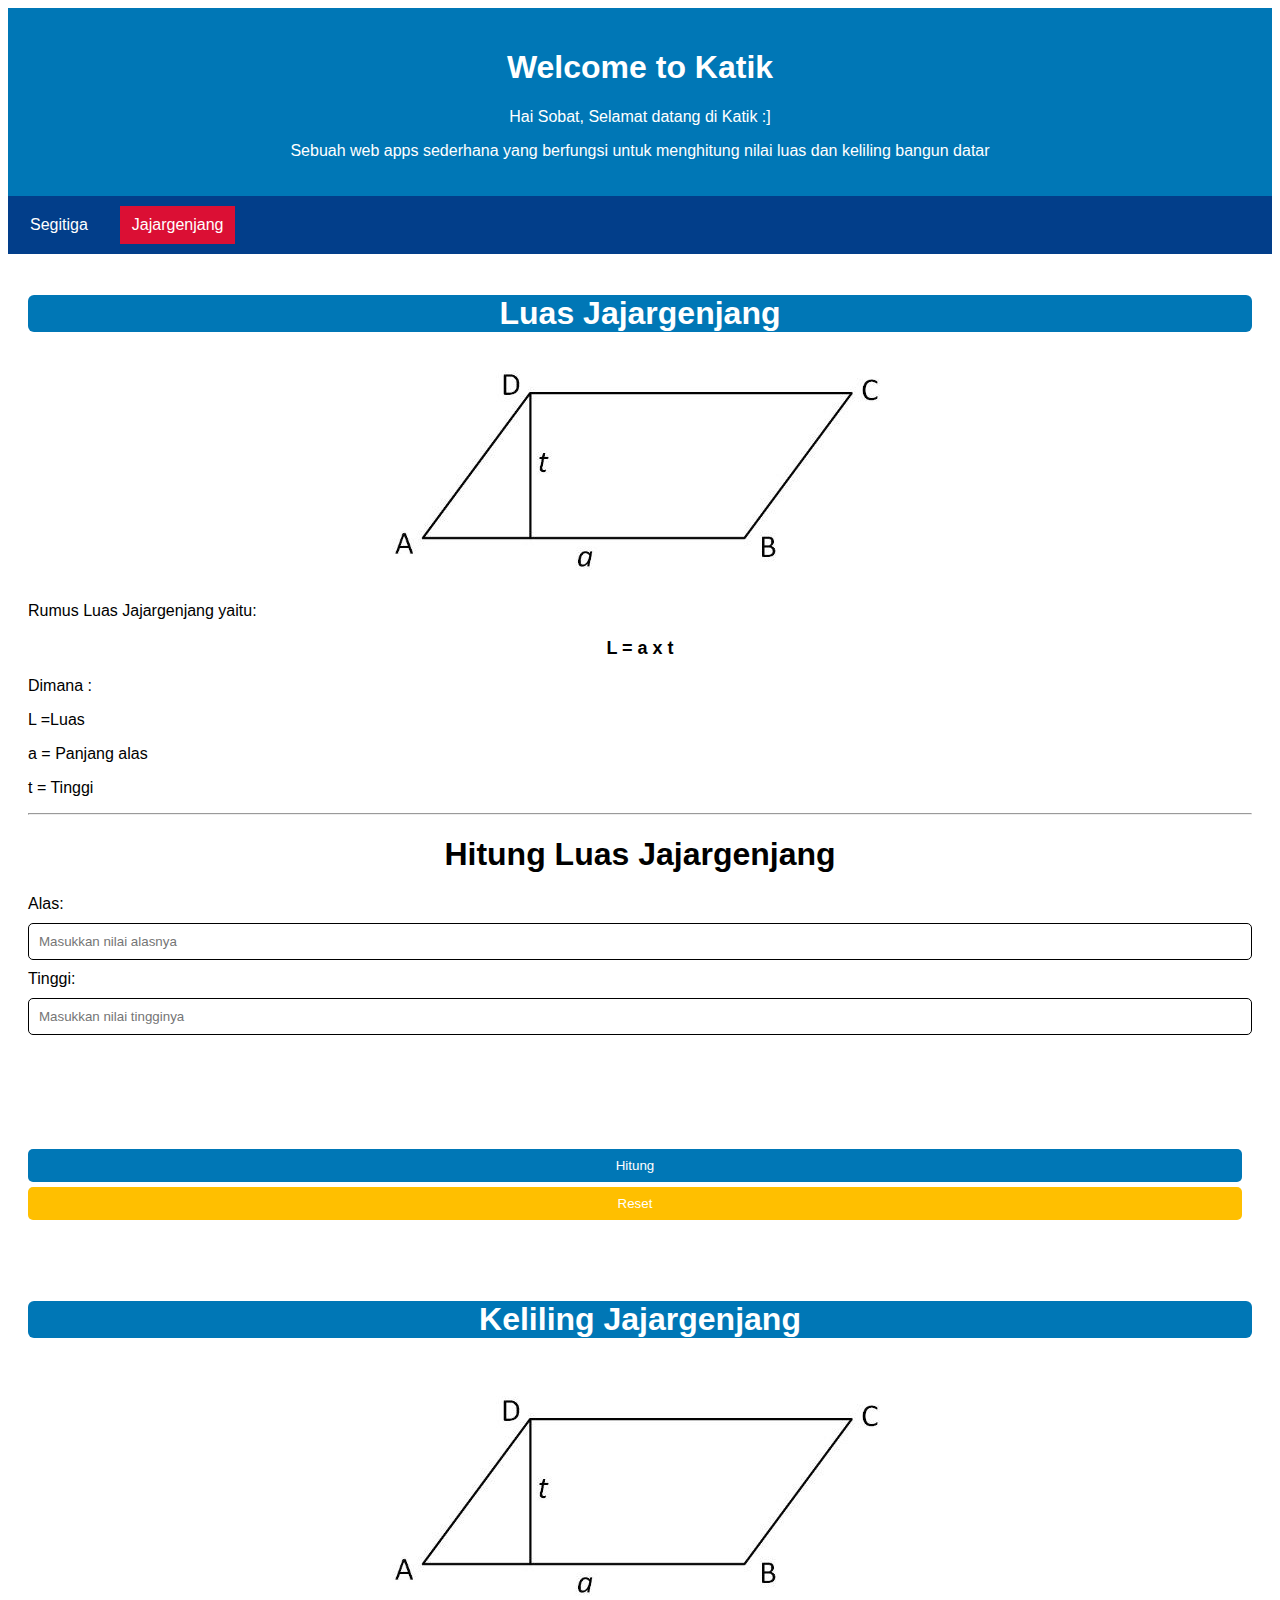
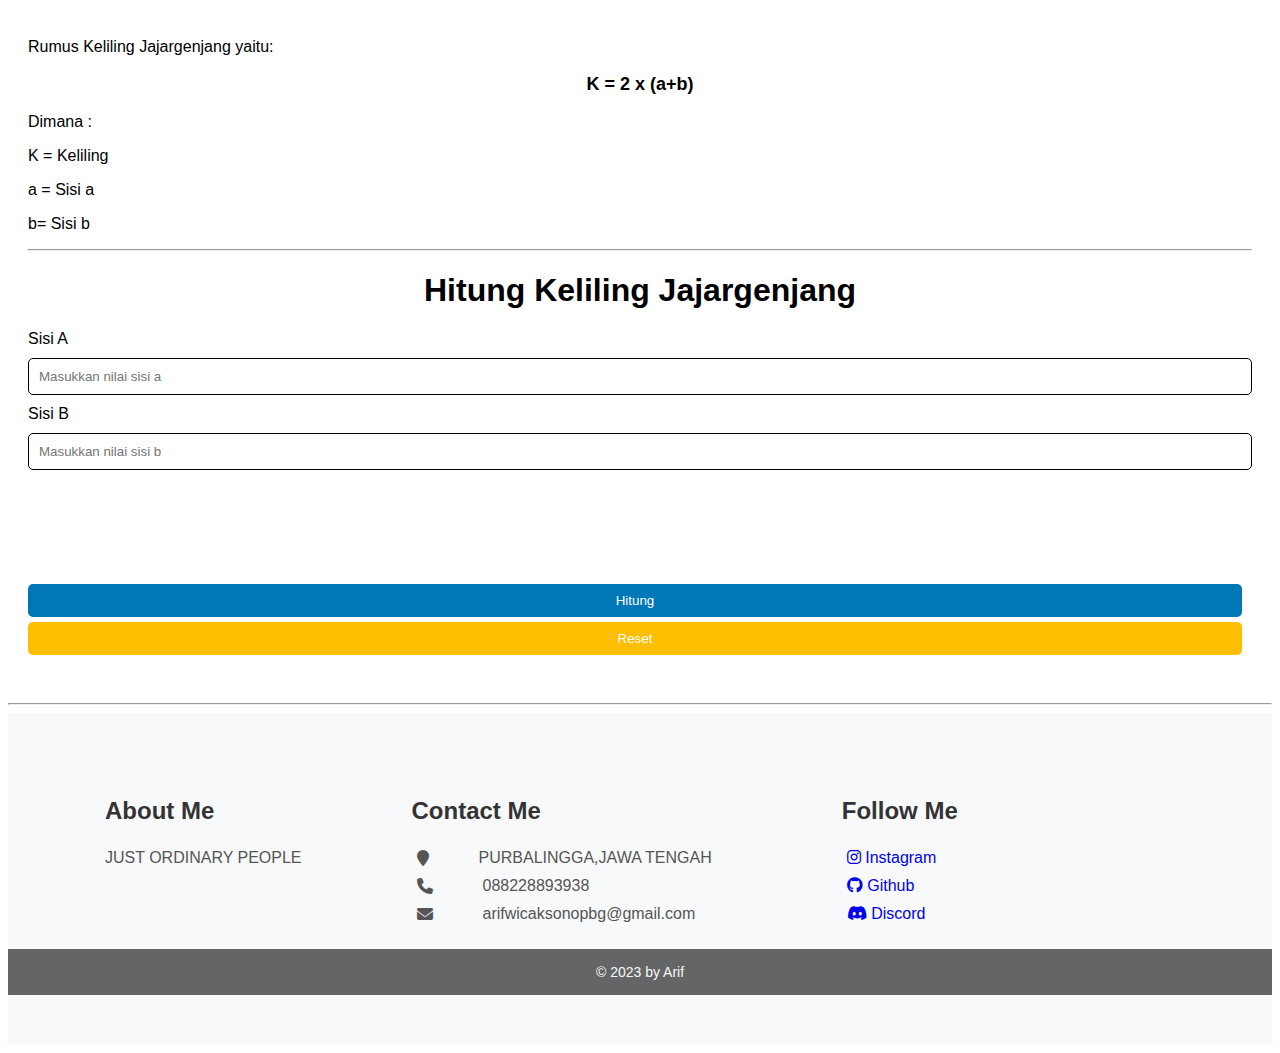
==== jajargenjang.html @ 650250e4 "Add files via upload" ====
<!DOCTYPE html>
<html>
  <head>
    <meta charset="UTF-8">
    <meta http-equiv="X-UA-Compatible" content="IE=edge">
    <meta name="viewport" content="width=device-width, initial-scale=1.0">
    <title>RevoU-Assignment Jajargenjang</title>
    <link rel="stylesheet" type="text/css" href="Assets/CSS/index.css">
    <link rel="stylesheet" href="https://cdnjs.cloudflare.com/ajax/libs/font-awesome/6.4.0/css/all.min.css" />
  </head>
  <body>
    <!-- INI Header-->
    <header>
      <h1>Welcome to Katik</h1>
      <p>Hai Sobat, Selamat datang di Katik :]</p>
      <p>Sebuah web apps sederhana yang berfungsi untuk menghitung nilai luas dan keliling bangun datar</p>
    </header>

    <!-- INI UNTUK NAVBAR-->
    <nav>
      <ul>
        <li><a href="index.html" >Segitiga</a></li>
        <li><a href="#" class="active">Jajargenjang</a></li>
      </ul>
    </nav>
    <!--Untuk MAIN LUAS-->
    <main>
        <h1 id="title">Luas Jajargenjang</h1>
        <img  class="jajargenjang" style="display: block; margin: auto;" src="Assets/Img/jajar-genjang.jpeg" alt="Gambar jajargenjang">
        <p>Rumus Luas Jajargenjang yaitu: </p>
        <p class="rumus">L = a x t</p>
        <p>Dimana :</p>
        <p>L =Luas</p>
        <p>a = Panjang alas</p>
        <p>t = Tinggi</p>
        <hr>
        <h1 align="center">Hitung Luas Jajargenjang</h1>
            <form action="" method="GET" >
              <label for="alas" >Alas:</label>
              <input type="number"  placeholder="Masukkan nilai alasnya" id="alas" name="alas">
              <label for="tinggi" >Tinggi:</label>
              <input type="number" placeholder="Masukkan nilai tingginya" value="" id="tinggi" name="tinggi">
              <p id="rumus"></p>
              <p id="angka"></p>
              <p id="hasil"></p>
              <input  type="button" value="Hitung" onclick="hitungLuasJajargenjang()">
              <input type="reset" value="Reset" onclick="resetForm()">
            </form>
            
    </main>

     <!--Untuk MAIN KELILING-->
    <main>  
        <h1 id="title">Keliling Jajargenjang</h1>
        <img  class="img-triangle"  src="Assets/Img/jajar-genjang.jpeg" alt="Gambar jajargenjang">
        <p>Rumus Keliling Jajargenjang yaitu: </p>
        <p class="rumus">K = 2 x (a+b) </p>
        <p>Dimana :</p>
        <p>K = Keliling</p>
        <p>a = Sisi a</p>
        <p>b= Sisi b</p>
        <hr>
        <h1 align="center">Hitung Keliling Jajargenjang</h1>
            <form>
              <label for="sisi-a">Sisi A</label>
              <input type="number" placeholder="Masukkan nilai sisi a" id="sisi-a" name="sisi-a">
              <label for="sisi-b">Sisi B</label>
              <input type="number" placeholder="Masukkan nilai sisi b" id="sisi-b" name="sisi-b">
              <p id="rumus2"></p>
              <p id="angka2"></p>
              <p id="hasil2"></p>
              <input type="button" value="Hitung" onclick="hitungKelilingJajargenjang()">
              <input type="reset" value="Reset"  onclick="resetForm()">
            </form>
    </main>
    <hr>

    <!-- INI FOOTER-->
    <footer class="footer">
      <div class="container">
        <div class="row">
          <div class="col-md-6">
            <h3>About Me</h3>
            <p class="about-me"> JUST ORDINARY PEOPLE</p>
          </div>
          <div class="col-md-3">
            <h3>Contact Me</h3>
            <ul class="contact">
              <li><i class="fa fa-map-marker"></i>PURBALINGGA,JAWA TENGAH</li>
              <li><i class="fa fa-phone"></i> 088228893938</li>
              <li><i class="fa fa-envelope"></i> arifwicaksonopbg@gmail.com</li>
            </ul>
          </div>
          <div class="col-md-3">
            <h3>Follow Me</h3>
            <ul class="social-media">
              <li><a href="#"><i class="fa-brands fa-instagram"></i>  Instagram</a></li>
              <li><a href="#"><i class="fa-brands fa-github"></i>  Github</a></li>
              <li><a href="#"><i class="fa-brands fa-discord"></i>  Discord</a></li>
            </ul>
          </div>
        </div>
      </div>
      <div class="credits">
        <p>&copy; 2023 by Arif</p>
      </div>
    </footer>    
    <script src="Assets/JS/index.js"></script>
  </body>
</html>
---- Assets/CSS/index.css ----
body {
    font-family: Arial, sans-serif;
  }
  
  header {
    background-color: #0077b6;
    color: white;
    padding: 20px;
    text-align: center;
  }
  
  nav {
    background-color: #023e8a;
    color: white;
    padding: 10px;
    overflow: hidden;
  }
  
  nav ul {
    list-style-type: none;
    margin: 0;
    padding: 0;
    display: flex;
  }
  
  nav li {
    margin-right: 20px;
  }
  
  nav a {
    color: white;
    text-decoration: none;
    display: block;
    padding: 10px 12px;
  }
  nav a:hover {
    background-color: #ddd;
    color: black;
  }
  nav a.active {
    background-color: #db0f34;
    color: white;
  }
  
  main {
    padding: 20px;
  }
  
  form {
    display: flex;
    flex-direction: column;
    margin-bottom: 20px;
  }
  
  label {
    margin-bottom: 10px;
  }
  
  input[type="number"] {
    padding: 10px;
    border: 1px solid black;
    border-radius: 5px;
    margin-bottom: 10px;
  }
  
  input[type="button"] {
    background-color: #0077b6;
    color: white;
    padding: 9px;
    border: none;
    border-radius: 5px;
  }
  
  input[type="button"] {
    background-color:  #0077b6;
    display: inline-block;
    margin-right: 10px;
    
    
  }
  input[type="reset"]{
    background-color: rgb(255, 191, 0);
    color: white;
    padding: 9px;
    border: none;
    border-radius: 5px;
    
  }
  input[type="reset"] {
    background-color: rgb(255, 191, 0);
    display: inline-block;
    margin-right: 10px;
    margin-top: 5px;
  }

  #hasil {
    font-size: 20px;
    font-weight: bold;
  }
  #hasil2 {
    font-size: 20px;
    font-weight: bold;
  }

  #title {
    text-align: center;
    color: white;
    background-color: #0077b6;
    border-radius: 6px;
  }
  .img-triangle {
    display: block;
    margin: auto;
    padding-bottom: 10px;
    padding-top: 20px;
    
  }
  .rumus {
    text-align: center;
    font-weight: bold;
    font-size: large;
  }
 /* INI STYLING UNTUK FOOTER */
  .footer {
    background-color: #f8f9fa;
    padding: 50px 0;
  }
  
  .container {
    max-width: 1100px;
    margin: auto;
  }
  
  .row {
    display: flex;
    flex-wrap: wrap;
  }
  
  .col-md-6, .col-md-3 {
    margin-top: none;
    padding: 10px 15px;
  }
  
  h3 {
    font-size: 24px;
    font-weight: 700;
    color: #333;
  }
  
  .about-me{
    font-size: 16px;
    color: #555;
    margin-right: 80px;

  }
  
  ul {
    list-style: none;
    padding: 0;
  }
  
  .contact li, .social-media li {
    font-size: 16px;
    color: #555;
    margin-bottom: 10px;
    margin-right: 100px;
    display: flex;
    align-items: center;
    
    
  }
 
  .contact li i, .social-media li a  {
    margin-right: 50px;
    text-decoration: none;
    padding-left: 5px;
    
  }
  
  .credits {
    background-color: #636567;
    padding: 15px 0;
    text-align: center;
  }
  
  .credits p {
    font-size: 14px;
    color: #f9f9f9;
    margin: 0;
  }
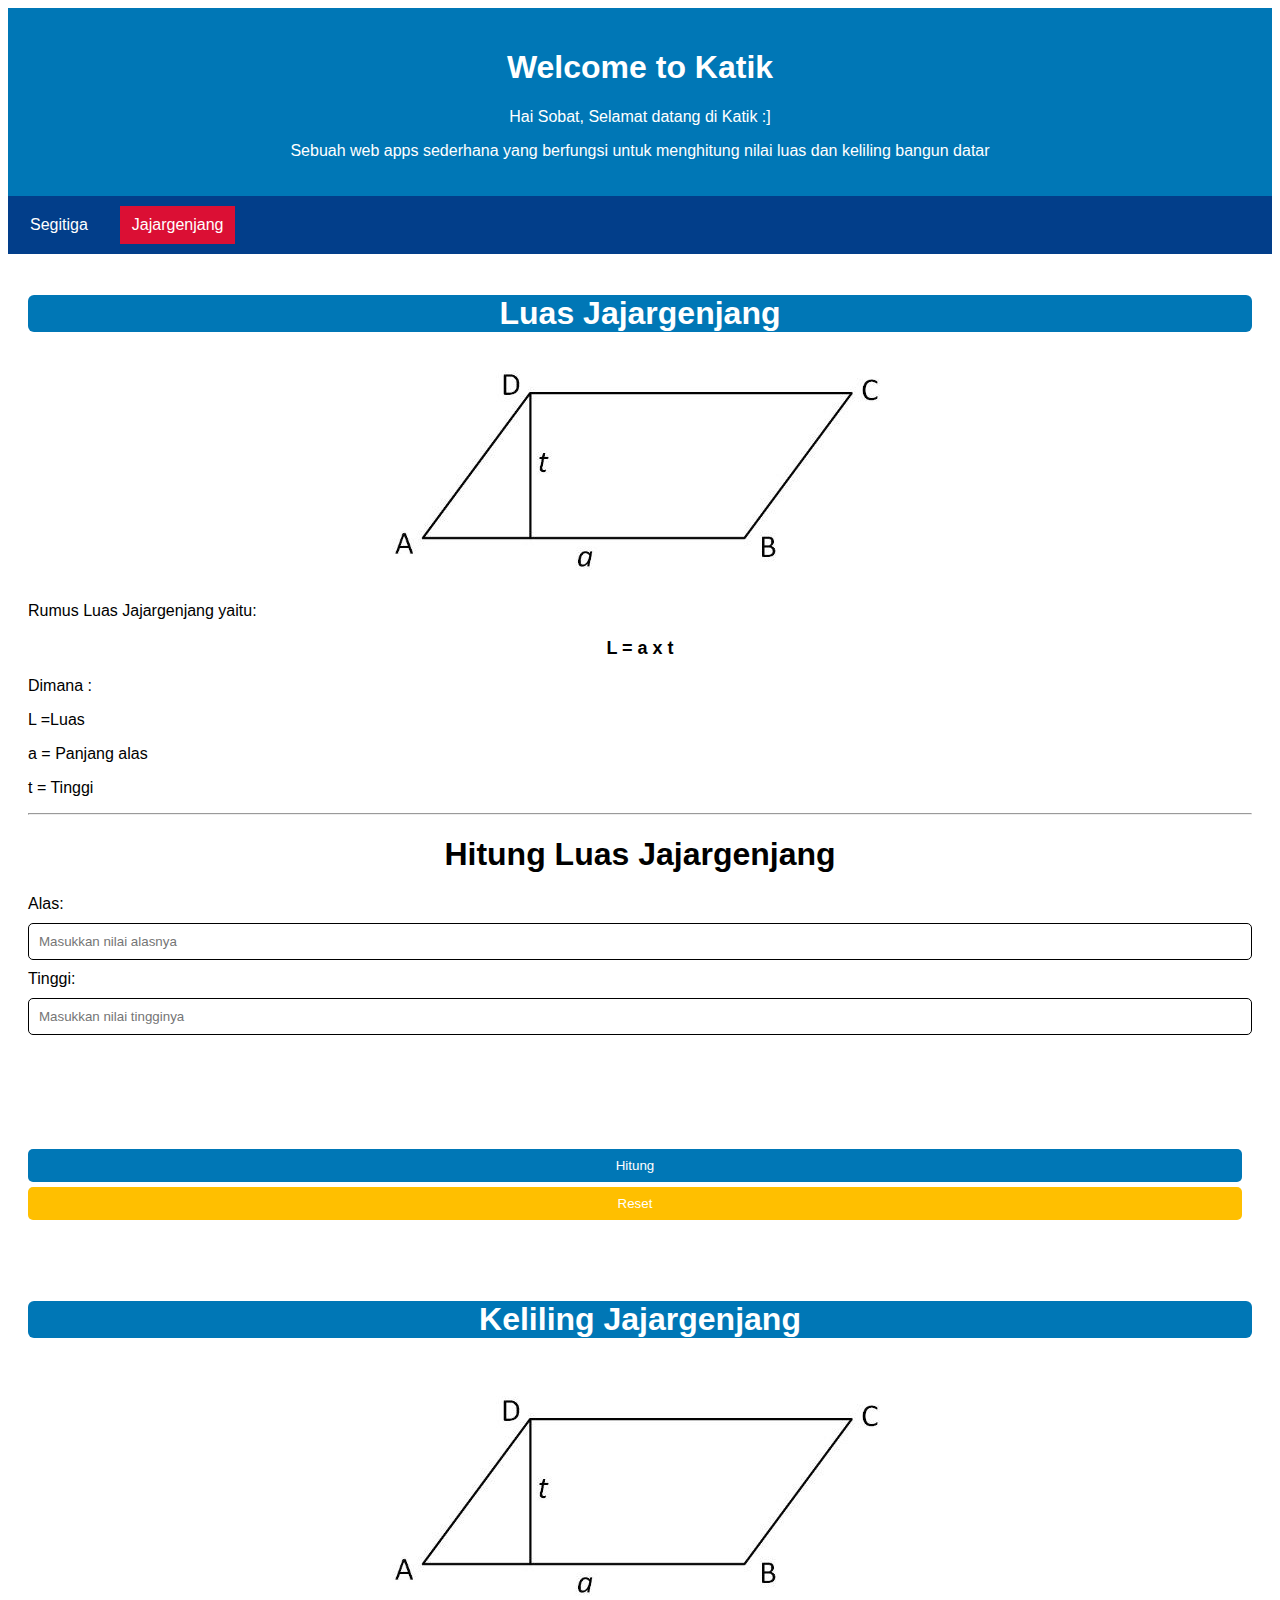
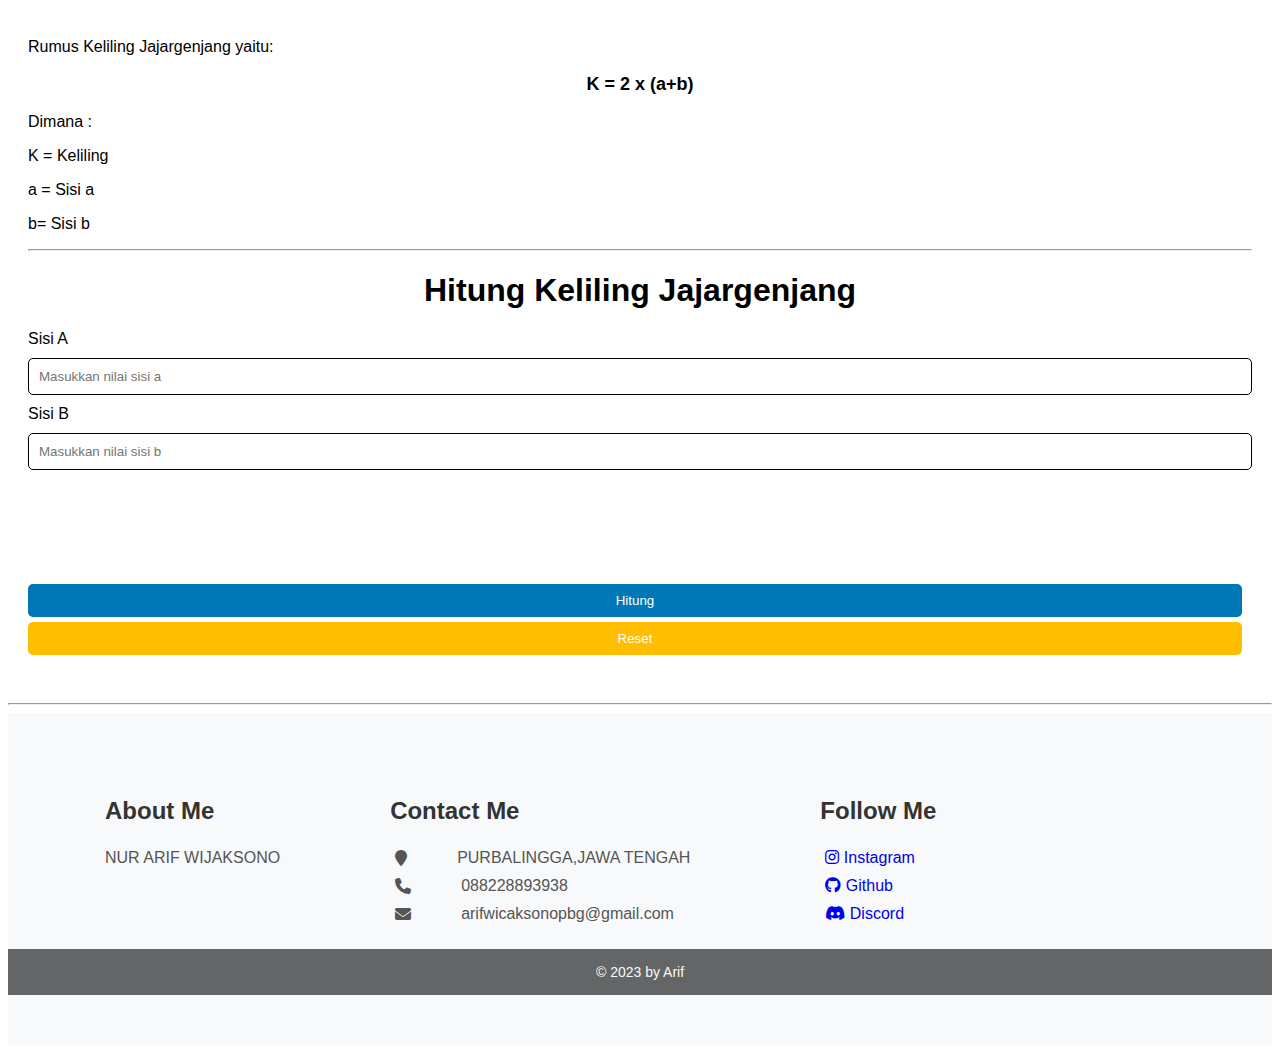
==== commit 120523d6: "Update jajargenjang.html" ====
--- a/jajargenjang.html
+++ b/jajargenjang.html
@@ -81,7 +81,7 @@
         <div class="row">
           <div class="col-md-6">
             <h3>About Me</h3>
-            <p class="about-me"> JUST ORDINARY PEOPLE</p>
+            <p class="about-me"> NUR ARIF WIJAKSONO </p>
           </div>
           <div class="col-md-3">
             <h3>Contact Me</h3>
